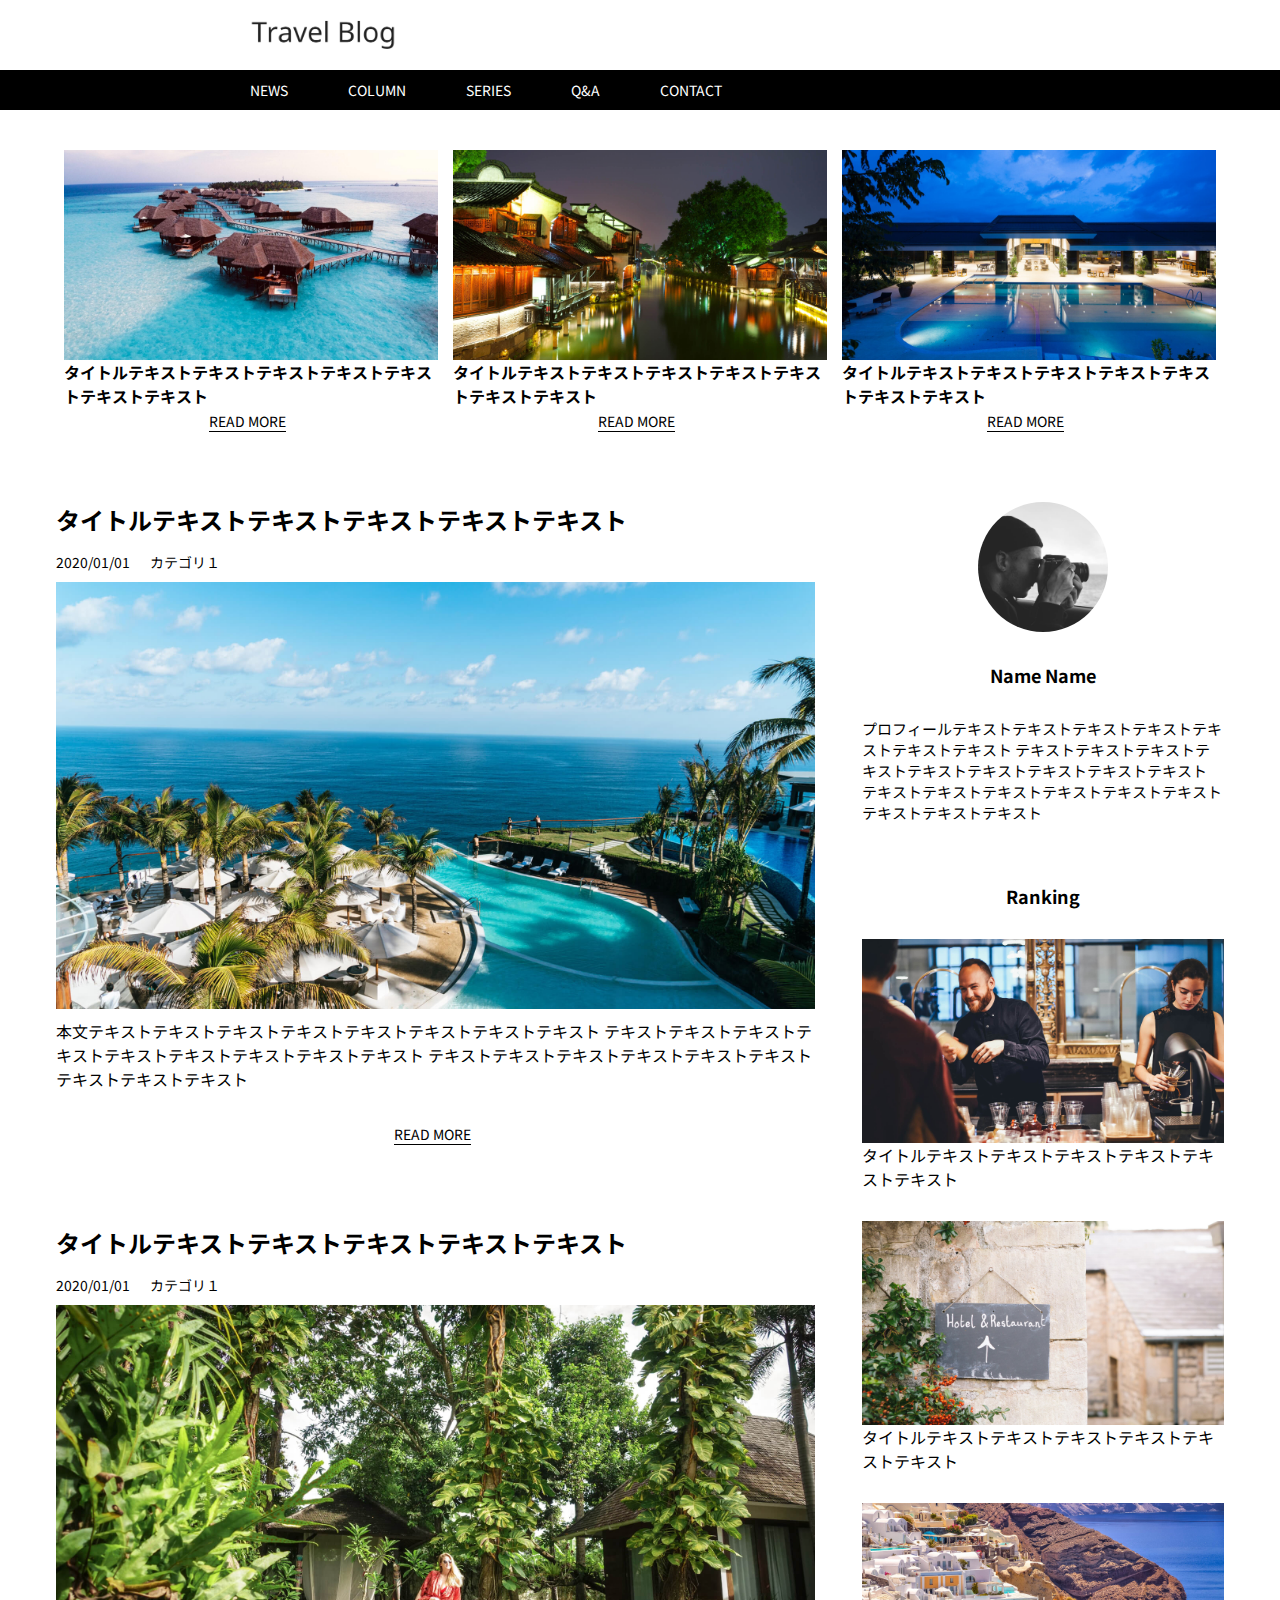
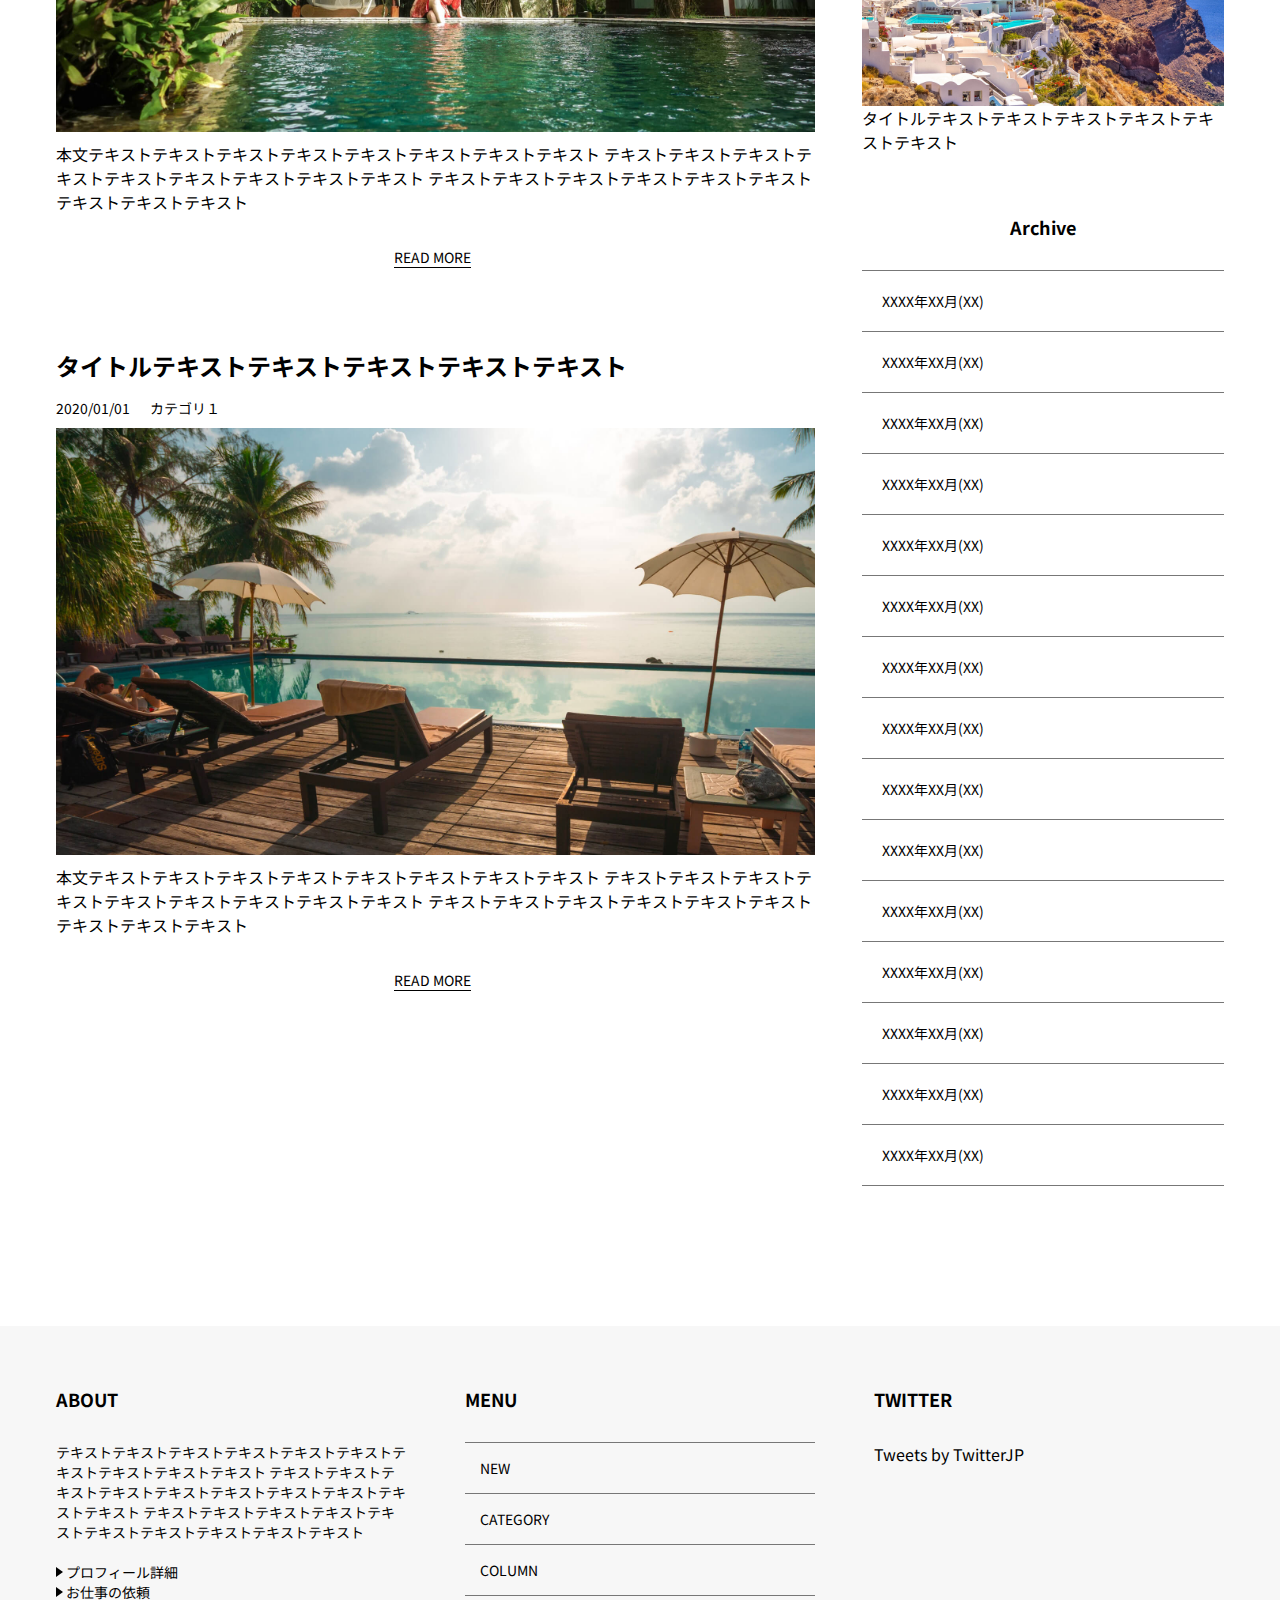
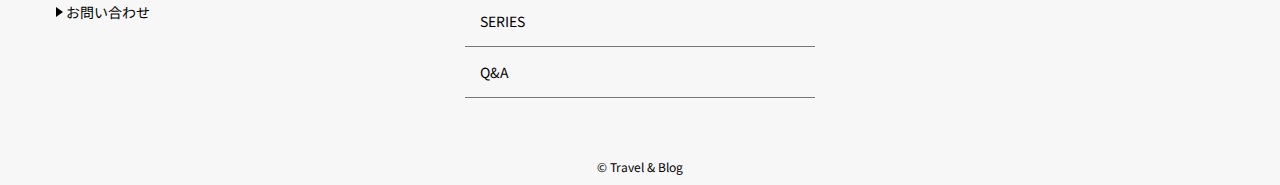
==== index.html @ 19605ec6 "footer css作成" ====
<!DOCTYPE html>
<html lang="ja">
  <head>
    <meta charset="UTF-8" />
    <meta http-equiv="X-UA-Compatible" content="IE=edge" />
    <meta name="viewport" content="width=device-width, initial-scale=1.0" />
    <link rel="preconnect" href="https://fonts.googleapis.com" />
    <link rel="preconnect" href="https://fonts.gstatic.com" crossorigin />
    <link
      href="https://fonts.googleapis.com/css2?family=Noto+Sans+JP:wght@100;300;400;500;700;900&family=Noto+Sans:ital,wght@0,400;0,700;1,400;1,700&display=swap"
      rel="stylesheet"
    />
    <link rel="stylesheet" href="/css/travel.css" />
    <title>Document</title>
  </head>
  <body>
    <div class="header">
      <a href="https://code-step.com/demo/html/blog/#"
        ><h1 class="logo">
          <img src="/img/logo (6).svg" alt="" /></h1
      ></a>
      <nav class="header__menu">
        <ul class="header__list">
          <li>NEWS</li>
          <li>COLUMN</li>
          <li>SERIES</li>
          <li>Q&A</li>
          <li>CONTACT</li>
        </ul>
      </nav>
    </div>
    <main>
      <div class="container">
        <div class="pick-up__area">
          <ul class="pick-up">
            <li class="pick-up1">
              <p class="pick-up__photo">
                <img src="/img/pickup1 (1).jpg" alt="" />
              </p>
              <p class="pick-up__text">
                タイトルテキストテキストテキストテキストテキストテキストテキスト
              </p>
              <a
                class="pick-up__link"
                href="https://code-step.com/demo/html/blog/#"
                >READ MORE</a
              >
            </li>
            <li class="pick-up2">
              <p class="pick-up__photo">
                <img src="/img/pickup2 (1).jpg" alt="" />
              </p>
              <p class="pick-up__text">
                タイトルテキストテキストテキストテキストテキストテキストテキスト
              </p>
              <a
                class="pick-up__link"
                href="https://code-step.com/demo/html/blog/#"
                >READ MORE</a
              >
            </li>
            <li class="pick-up3">
              <p class="pick-up__photo">
                <img src="/img/pickup3 (1).jpg" alt="" />
              </p>
              <p class="pick-up__text">
                タイトルテキストテキストテキストテキストテキストテキストテキスト
              </p>
              <a
                class="pick-up__link"
                href="https://code-step.com/demo/html/blog/#"
                >READ MORE</a
              >
            </li>
          </ul>
        </div>
        <div class="main__area">
          <article class="main">
            <ul class="main__list">
              <li class="main1">
                <h2 class="main-title">
                  タイトルテキストテキストテキストテキストテキスト
                </h2>
                <div class="sub-title">
                  <a href=""><time>2020/01/01</time></a>
                  <a href=""><p class="main__title">カテゴリ１</p></a>
                </div>
                <p class="main__photo"><img src="/img/main1.jpg" alt="" /></p>
                <p class="main__text">
                  本文テキストテキストテキストテキストテキストテキストテキストテキスト
                  テキストテキストテキストテキストテキストテキストテキストテキストテキスト
                  テキストテキストテキストテキストテキストテキストテキストテキストテキスト
                </p>
                <a class="link" href="https://code-step.com/demo/html/blog/#"
                  >READ MORE</a
                >
              </li>
              <li class="main2">
                <h2 class="main-title">
                  タイトルテキストテキストテキストテキストテキスト
                </h2>
                <div class="sub-title">
                  <a href=""><time>2020/01/01</time></a>
                  <a href=""><p class="main__title">カテゴリ１</p></a>
                </div>
                <p class="main__photo"><img src="/img/main2.jpg" alt="" /></p>
                <p class="main__text">
                  本文テキストテキストテキストテキストテキストテキストテキストテキスト
                  テキストテキストテキストテキストテキストテキストテキストテキストテキスト
                  テキストテキストテキストテキストテキストテキストテキストテキストテキスト
                </p>
                <a class="link" href="https://code-step.com/demo/html/blog/#"
                  >READ MORE</a
                >
              </li>
              <li class="main3">
                <h2 class="main-title">
                  タイトルテキストテキストテキストテキストテキスト
                </h2>
                <div class="sub-title">
                  <a href=""><time>2020/01/01</time></a>
                  <a href=""><p class="main__title">カテゴリ１</p></a>
                </div>
                <p class="main__photo"><img src="/img/main3.jpg" alt="" /></p>
                <p class="main__text">
                  本文テキストテキストテキストテキストテキストテキストテキストテキスト
                  テキストテキストテキストテキストテキストテキストテキストテキストテキスト
                  テキストテキストテキストテキストテキストテキストテキストテキストテキスト
                </p>
                <a class="link" href="https://code-step.com/demo/html/blog/#"
                  >READ MORE</a
                >
              </li>
            </ul>
          </article>
          <div class="side__bar">
            <ul class="profile">
              <li>
                <p class="image">
                  <img class="plofile__image" src="/img/author.jpg" alt="" />
                </p>
                <p class="name">Name Name</p>
                <p class="profile__text">
                  プロフィールテキストテキストテキストテキストテキストテキストテキスト
                  テキストテキストテキストテキストテキストテキストテキストテキストテキスト
                  テキストテキストテキストテキストテキストテキストテキストテキストテキスト
                </p>
              </li>
            </ul>
            <article class="ranking">
              <h3 class="title">Ranking</h3>
              <ul class="ranking__list">
                <li>
                  <a href="https://code-step.com/demo/html/blog/#"
                    ><p><img src="/img/ranking1.jpg" alt="" /></p>
                    <p class="ranking__text">
                      タイトルテキストテキストテキストテキストテキストテキスト
                    </p></a
                  >
                </li>
                <li>
                  <a href="https://code-step.com/demo/html/blog/#"
                    ><p><img src="/img/ranking2.jpg" alt="" /></p>
                    <p class="ranking__text">
                      タイトルテキストテキストテキストテキストテキストテキスト
                    </p></a
                  >
                </li>
                <li>
                  <a href="https://code-step.com/demo/html/blog/#"
                    ><p><img src="/img/ranking3.jpg" alt="" /></p>
                    <p class="ranking__text">
                      タイトルテキストテキストテキストテキストテキストテキスト
                    </p></a
                  >
                </li>
              </ul>
            </article>
            <article class="archive">
              <h3 class="title">Archive</h3>
              <ul class="archive__list">
                <li>
                  <a href="https://code-step.com/demo/html/blog/#"
                    >XXXX年XX月(XX)</a
                  >
                </li>
                <li>
                  <a href="https://code-step.com/demo/html/blog/#"
                    >XXXX年XX月(XX)</a
                  >
                </li>
                <li>
                  <a href="https://code-step.com/demo/html/blog/#"
                    >XXXX年XX月(XX)</a
                  >
                </li>
                <li>
                  <a href="https://code-step.com/demo/html/blog/#"
                    >XXXX年XX月(XX)</a
                  >
                </li>
                <li>
                  <a href="https://code-step.com/demo/html/blog/#"
                    >XXXX年XX月(XX)</a
                  >
                </li>
                <li>
                  <a href="https://code-step.com/demo/html/blog/#"
                    >XXXX年XX月(XX)</a
                  >
                </li>
                <li>
                  <a href="https://code-step.com/demo/html/blog/#"
                    >XXXX年XX月(XX)</a
                  >
                </li>
                <li>
                  <a href="https://code-step.com/demo/html/blog/#"
                    >XXXX年XX月(XX)</a
                  >
                </li>
                <li>
                  <a href="https://code-step.com/demo/html/blog/#"
                    >XXXX年XX月(XX)</a
                  >
                </li>
                <li>
                  <a href="https://code-step.com/demo/html/blog/#"
                    >XXXX年XX月(XX)</a
                  >
                </li>
                <li>
                  <a href="https://code-step.com/demo/html/blog/#"
                    >XXXX年XX月(XX)</a
                  >
                </li>
                <li>
                  <a href="https://code-step.com/demo/html/blog/#"
                    >XXXX年XX月(XX)</a
                  >
                </li>
                <li>
                  <a href="https://code-step.com/demo/html/blog/#"
                    >XXXX年XX月(XX)</a
                  >
                </li>
                <li>
                  <a href="https://code-step.com/demo/html/blog/#"
                    >XXXX年XX月(XX)</a
                  >
                </li>
                <li>
                  <a href="https://code-step.com/demo/html/blog/#"
                    >XXXX年XX月(XX)</a
                  >
                </li>
              </ul>
            </article>
          </div>
        </div>
      </div>
    </main>
    <footer>
      <div class="container">
        <div class="footer__menu">
          <ul class="about">
            <h3 class="footer-title">ABOUT</h3>

            <li>
              <p class="footer__text">
                テキストテキストテキストテキストテキストテキストテキストテキストテキストテキスト
                テキストテキストテキストテキストテキストテキストテキストテキストテキストテキスト
                テキストテキストテキストテキストテキストテキストテキストテキストテキストテキスト
              </p>
            </li>
            <a href="https://code-step.com/demo/html/blog/#"
              ><li class="arrow">プロフィール詳細</li></a
            >
            <a href="https://code-step.com/demo/html/blog/#"
              ><li class="arrow">お仕事の依頼</li></a
            >
            <a href="https://code-step.com/demo/html/blog/#"
              ><li class="arrow">お問い合わせ</li></a
            >
          </ul>
          <ul class="menu">
            <h3 class="footer-title">MENU</h3>
            <li>
              <a href="https://code-step.com/demo/html/blog/#"> NEW</a>
            </li>

            <li>
              <a href="https://code-step.com/demo/html/blog/#"> CATEGORY</a>
            </li>
            <li>
              <a href="https://code-step.com/demo/html/blog/#"> COLUMN</a>
            </li>
            <li>
              <a href="https://code-step.com/demo/html/blog/#"> SERIES</a>
            </li>
            <li>
              <a href="https://code-step.com/demo/html/blog/#"> Q&A</a>
            </li>
          </ul>
          <ul class="twitter">
            <h3 class="footer-title">TWITTER</h3>
            <li>
              <a
                class="twitter-timeline"
                data-height="315"
                href="https://twitter.com/TwitterJP?ref_src=twsrc%5Etfw"
                >Tweets by TwitterJP</a
              >
              <script
                async
                src="https://platform.twitter.com/widgets.js"
                charset="utf-8"
              ></script>
            </li>
          </ul>
        </div>
        <div class="footer-logo">
          <small>© Travel & Blog</small>
        </div>
      </div>
    </footer>
  </body>
</html>
---- css/travel.css ----
/*** The new CSS reset - version 1.5.1 (last updated 1.3.2022) ***/
*:where(:not(iframe, canvas, img, svg, video):not(svg *, symbol *)) {
  all: unset;
  display: revert;
}

*,
*::before,
*::after {
  box-sizing: border-box;
}

a,
button {
  cursor: revert;
}

ol,
ul,
menu {
  list-style: none;
}

table {
  border-collapse: collapse;
}

textarea {
  white-space: revert;
}

meter {
  -webkit-appearance: revert;
  -moz-appearance: revert;
       appearance: revert;
}

::-moz-placeholder {
  color: unset;
}

:-ms-input-placeholder {
  color: unset;
}

::placeholder {
  color: unset;
}

:where([hidden]) {
  display: none;
}

:where([contenteditable]) {
  -moz-user-modify: read-write;
  -webkit-user-modify: read-write;
  overflow-wrap: break-word;
  -webkit-line-break: after-white-space;
}

:where([draggable=true]) {
  -webkit-user-drag: element;
}

img {
  width: 100%;
  vertical-align: top;
}

body {
  font-family: "Noto Sans JP", sans-serif;
}

.container {
  max-width: 1200px;
  padding: 0px 16px;
  margin: auto;
}

.header {
  max-width: 100%;
  padding: 0px;
  margin: 0 auto;
}

.logo {
  margin: 20px 0px;
  max-width: 145px;
  margin-left: 250px;
}

.header__menu {
  background-color: black;
  color: white;
  font-size: 14px;
  padding-left: 250px;
}

.header__list {
  display: flex;
  height: 40px;
  align-items: center;
}
.header__list li {
  margin-right: 60px;
}

.pick-up__area {
  margin-top: 40px;
}

.pick-up {
  display: flex;
  justify-content: space-between;
  align-items: center;
  width: 100%;
}

.pick-up1,
.pick-up2,
.pick-up3 {
  width: 32%;
  margin: auto;
}

.pick-up__text {
  font-size: 16px;
  font-weight: bold;
}

.pick-up__link {
  border-bottom: 1px solid black;
  display: inline-block;
  margin-left: 145px;
  font-size: 14px;
}

.main__area {
  display: flex;
  justify-content: space-between;
  width: 100%;
  margin-top: 70px;
  margin-bottom: 140px;
}

.main {
  width: 65%;
}

.side__bar {
  width: 31%;
}

.main-title {
  font-size: 24px;
  font-weight: bold;
  margin-bottom: 15px;
}

.sub-title {
  display: flex;
  font-size: 14px;
}
.sub-title a {
  margin-right: 20px;
}

.main__photo {
  margin: 10px 0px;
}

.main__text {
  margin-bottom: 30px;
}

.link {
  border-bottom: 1px solid black;
  display: inline-block;
  margin-left: 338px;
  font-size: 14px;
  margin-bottom: 80px;
}

.image {
  max-width: 130px;
}

.plofile__image {
  border-radius: 50%;
  -o-object-fit: cover;
     object-fit: cover;
}

.image {
  margin: auto;
}

.name {
  text-align: center;
  margin: 30px 0px;
  font-size: 18px;
  font-weight: bold;
}

.profile__text {
  margin-bottom: 30px;
  font-size: 15px;
}

.title {
  text-align: center;
  margin: 60px 0px 30px 0px;
  font-size: 18px;
  font-weight: bold;
}

.ranking__text {
  margin-bottom: 30px;
}

.archive__list {
  font-size: 14px;
}
.archive__list li {
  padding: 20px 0px 20px 20px;
  border-top: 1px solid #777777;
}

.archive__list li:last-child {
  border-bottom: 1px solid #777777;
}

.footer__menu {
  display: flex;
  justify-content: space-between;
  width: 100%;
  margin-bottom: 60px;
}

footer {
  background-color: #f7f7f7;
}

.about,
.menu,
.twitter {
  width: 30%;
}

.footer-title {
  margin-top: 60px;
  margin-bottom: 30px;
  font-size: 18px;
  font-weight: bold;
}

.arrow::before {
  content: "";
  width: 0;
  height: 0;
  border-style: solid;
  border-width: 5px 0 5px 7px;
  border-color: transparent transparent transparent black;
  display: inline-block;
  vertical-align: middle;
  position: relative;
  top: -2px;
  margin-right: 3px;
}

.arrow {
  list-style: none;
  padding: 0;
  font-size: 14px;
}

.footer__text {
  font-size: 14px;
  margin-bottom: 20px;
}

.menu {
  font-size: 14px;
}
.menu li {
  padding: 15px 0px 15px 15px;
  border-top: 1px solid #777777;
}

.menu li:last-child {
  border-bottom: 1px solid #777777;
}

.footer-logo {
  text-align: center;
  font-size: 12px;
  padding-bottom: 10px;
}/*# sourceMappingURL=travel.css.map */
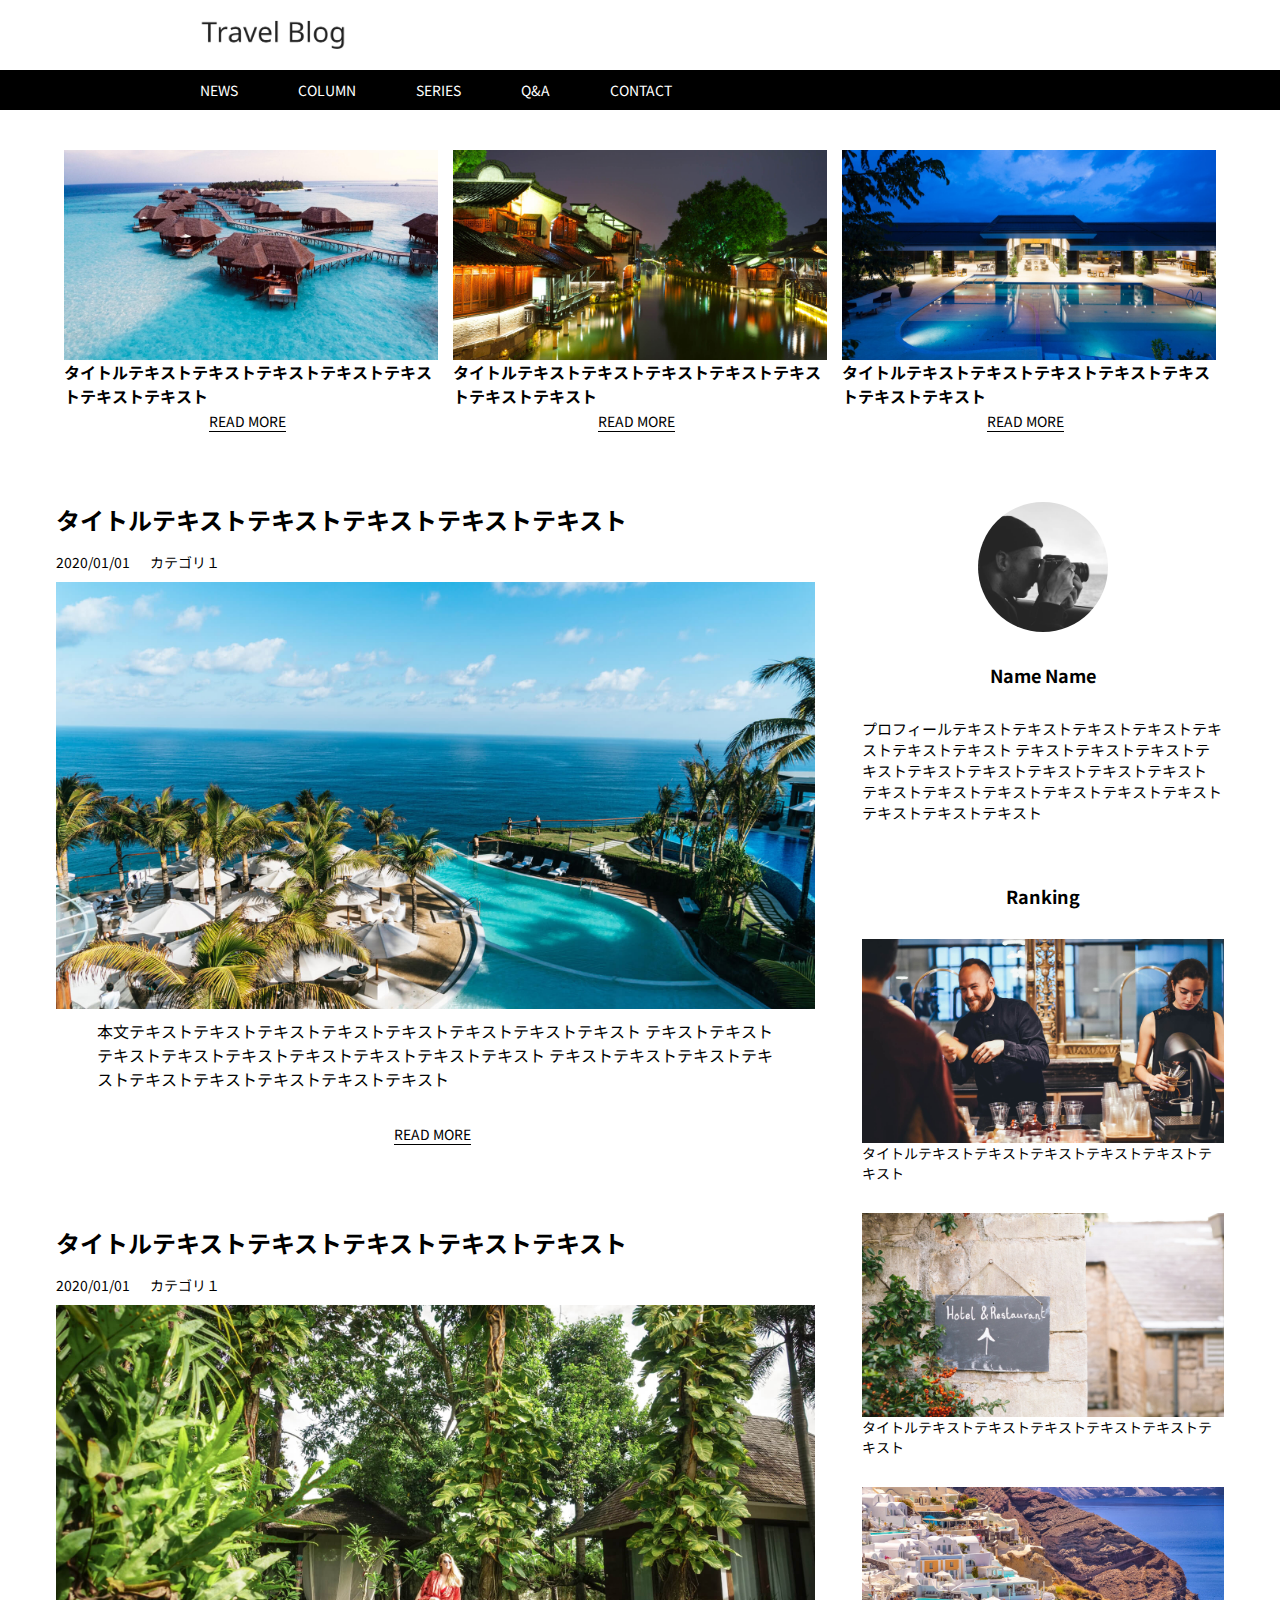
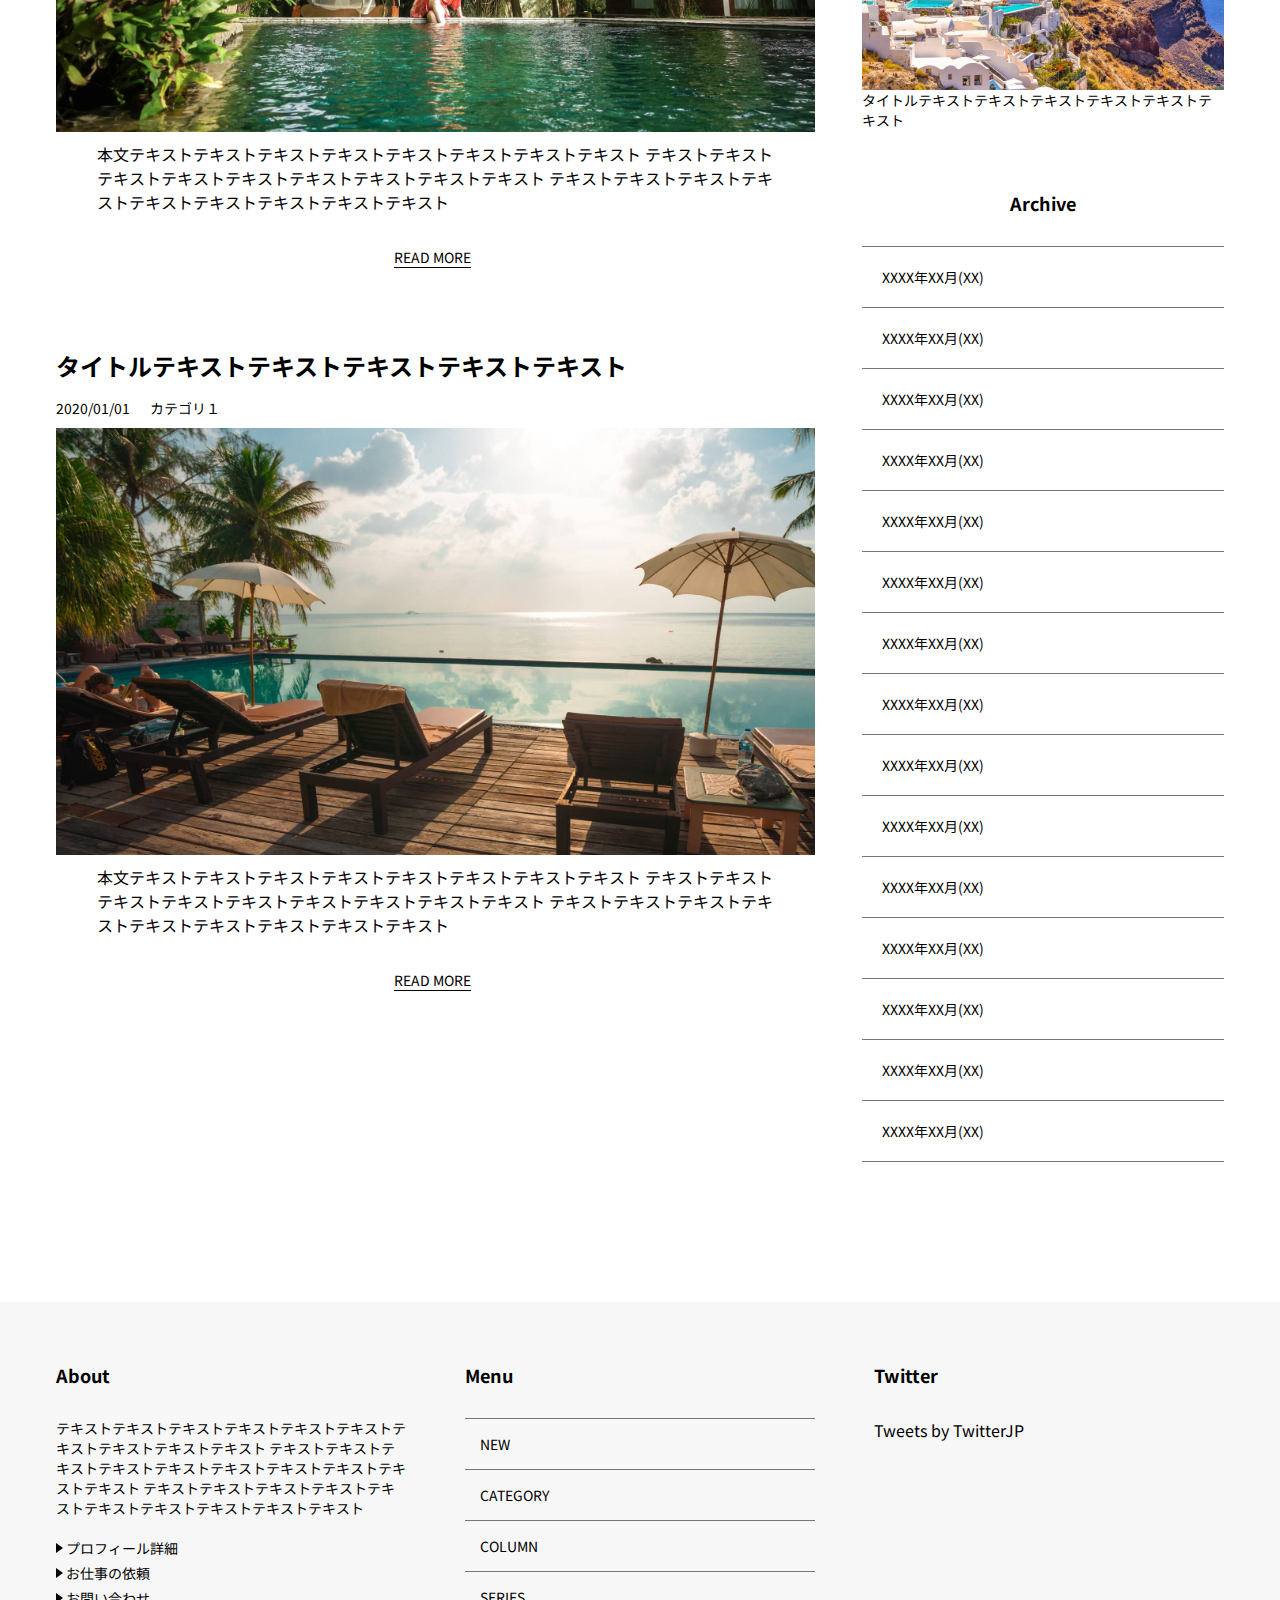
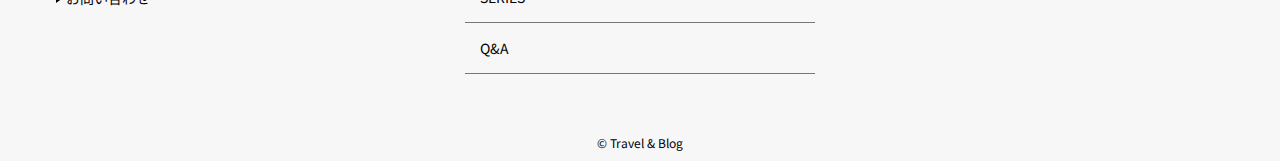
==== commit 505d47bf: "css sp 作成" ====
--- a/index.html
+++ b/index.html
@@ -14,21 +14,23 @@
     <title>Document</title>
   </head>
   <body>
-    <div class="header">
-      <a href="https://code-step.com/demo/html/blog/#"
-        ><h1 class="logo">
-          <img src="/img/logo (6).svg" alt="" /></h1
-      ></a>
-      <nav class="header__menu">
-        <ul class="header__list">
-          <li>NEWS</li>
-          <li>COLUMN</li>
-          <li>SERIES</li>
-          <li>Q&A</li>
-          <li>CONTACT</li>
-        </ul>
-      </nav>
-    </div>
+    <header>
+      <div class="header">
+        <a href="https://code-step.com/demo/html/blog/#"
+          ><h1 class="logo">
+            <img src="/img/logo (6).svg" alt="" /></h1
+        ></a>
+        <nav class="header__menu">
+          <ul class="header__list">
+            <li>NEWS</li>
+            <li>COLUMN</li>
+            <li>SERIES</li>
+            <li>Q&A</li>
+            <li>CONTACT</li>
+          </ul>
+        </nav>
+      </div>
+    </header>
     <main>
       <div class="container">
         <div class="pick-up__area">
@@ -264,7 +266,7 @@
       <div class="container">
         <div class="footer__menu">
           <ul class="about">
-            <h3 class="footer-title">ABOUT</h3>
+            <h3 class="footer-title">About</h3>
 
             <li>
               <p class="footer__text">
@@ -284,7 +286,7 @@
             >
           </ul>
           <ul class="menu">
-            <h3 class="footer-title">MENU</h3>
+            <h3 class="footer-title">Menu</h3>
             <li>
               <a href="https://code-step.com/demo/html/blog/#"> NEW</a>
             </li>
@@ -303,7 +305,7 @@
             </li>
           </ul>
           <ul class="twitter">
-            <h3 class="footer-title">TWITTER</h3>
+            <h3 class="footer-title">Twitter</h3>
             <li>
               <a
                 class="twitter-timeline"
--- a/css/travel.css
+++ b/css/travel.css
@@ -1,3 +1,4 @@
+@charset "UTF-8";
 /*** The new CSS reset - version 1.5.1 (last updated 1.3.2022) ***/
 *:where(:not(iframe, canvas, img, svg, video):not(svg *, symbol *)) {
   all: unset;
@@ -72,60 +73,109 @@
 }
 
 .container {
-  max-width: 1200px;
   padding: 0px 16px;
   margin: auto;
 }
+@media (min-width: 751px) {
+  .container {
+    max-width: 1200px;
+  }
+}
 
 .header {
-  max-width: 100%;
-  padding: 0px;
-  margin: 0 auto;
+  position: fixed; /* ヘッダーを固定する */
+  z-index: 1;
+  top: 0px; /* 上部から配置の基準位置を決める */
+  width: 100%; /* ヘッダーの横幅を指定する */
+  height: 70px;
+  background-color: white;
 }
 
 .logo {
-  margin: 20px 0px;
   max-width: 145px;
-  margin-left: 250px;
+}
+@media (min-width: 751px) {
+  .logo {
+    margin: 20px 0px;
+    margin-left: 200px;
+  }
+}
+@media (max-width: 750px) {
+  .logo {
+    margin: 0px 0px 20px 20px;
+    margin-top: 20px;
+  }
 }
 
 .header__menu {
   background-color: black;
   color: white;
   font-size: 14px;
-  padding-left: 250px;
+}
+@media (min-width: 751px) {
+  .header__menu {
+    padding-left: 200px;
+  }
+}
+@media (max-width: 750px) {
+  .header__menu {
+    padding: 10px 0px 10px 16px;
+    overflow-x: auto;
+    height: 40px;
+  }
 }
 
 .header__list {
   display: flex;
-  height: 40px;
   align-items: center;
+}
+@media (min-width: 751px) {
+  .header__list {
+    height: 40px;
+  }
 }
 .header__list li {
   margin-right: 60px;
 }
-
-.pick-up__area {
-  margin-top: 40px;
-}
-
-.pick-up {
-  display: flex;
-  justify-content: space-between;
-  align-items: center;
-  width: 100%;
-}
-
-.pick-up1,
+@media (max-width: 750px) {
+  .header__list {
+    width: -webkit-max-content;
+    width: -moz-max-content;
+    width: max-content;
+  }
+}
+
+main {
+  margin-top: 150px;
+  z-index: 0;
+}
+
+@media (min-width: 751px) {
+  .pick-up {
+    display: flex;
+    justify-content: space-between;
+    align-items: center;
+    width: 100%;
+  }
+}
+
+@media (min-width: 751px) {
+  .pick-up1,
 .pick-up2,
 .pick-up3 {
-  width: 32%;
-  margin: auto;
+    width: 32%;
+    margin: auto;
+  }
 }
 
 .pick-up__text {
   font-size: 16px;
   font-weight: bold;
+}
+@media (max-width: 750px) {
+  .pick-up__text {
+    margin: 10px 0px 15px 0px;
+  }
 }
 
 .pick-up__link {
@@ -134,21 +184,34 @@
   margin-left: 145px;
   font-size: 14px;
 }
+@media (max-width: 750px) {
+  .pick-up__link {
+    margin-bottom: 30px;
+  }
+}
 
 .main__area {
-  display: flex;
-  justify-content: space-between;
-  width: 100%;
   margin-top: 70px;
-  margin-bottom: 140px;
-}
-
-.main {
-  width: 65%;
-}
-
-.side__bar {
-  width: 31%;
+}
+@media (min-width: 751px) {
+  .main__area {
+    display: flex;
+    justify-content: space-between;
+    width: 100%;
+    margin-bottom: 140px;
+  }
+}
+
+@media (min-width: 751px) {
+  .main {
+    width: 65%;
+  }
+}
+
+@media (min-width: 751px) {
+  .side__bar {
+    width: 31%;
+  }
 }
 
 .main-title {
@@ -171,14 +234,23 @@
 
 .main__text {
   margin-bottom: 30px;
-}
-
+  padding: 0px 41px;
+}
 .link {
   border-bottom: 1px solid black;
   display: inline-block;
-  margin-left: 338px;
   font-size: 14px;
   margin-bottom: 80px;
+}
+@media (min-width: 751px) {
+  .link {
+    margin-left: 338px;
+  }
+}
+@media (max-width: 750px) {
+  .link {
+    margin-left: 130px;
+  }
 }
 
 .image {
@@ -216,6 +288,7 @@
 
 .ranking__text {
   margin-bottom: 30px;
+  font-size: 14px;
 }
 
 .archive__list {
@@ -230,28 +303,53 @@
   border-bottom: 1px solid #777777;
 }
 
-.footer__menu {
-  display: flex;
-  justify-content: space-between;
-  width: 100%;
-  margin-bottom: 60px;
+@media (min-width: 751px) {
+  .footer__menu {
+    display: flex;
+    justify-content: space-between;
+    width: 100%;
+    margin-bottom: 60px;
+  }
+}
+
+@media (max-width: 750px) {
+  .footer__menu:first-child {
+    padding-top: 50px;
+  }
 }
 
 footer {
   background-color: #f7f7f7;
 }
-
-.about,
+@media (max-width: 750px) {
+  footer {
+    margin-top: 120px;
+  }
+}
+
+@media (min-width: 751px) {
+  .about,
 .menu,
 .twitter {
-  width: 30%;
+    width: 30%;
+  }
 }
 
 .footer-title {
-  margin-top: 60px;
   margin-bottom: 30px;
   font-size: 18px;
   font-weight: bold;
+}
+@media (min-width: 751px) {
+  .footer-title {
+    margin-top: 60px;
+  }
+}
+
+@media (max-width: 750px) {
+  .about {
+    margin-bottom: 50px;
+  }
 }
 
 .arrow::before {
@@ -272,6 +370,7 @@
   list-style: none;
   padding: 0;
   font-size: 14px;
+  margin-bottom: 5px;
 }
 
 .footer__text {
@@ -289,10 +388,21 @@
 
 .menu li:last-child {
   border-bottom: 1px solid #777777;
+}
+
+@media (max-width: 750px) {
+  .twitter {
+    margin-top: 30px;
+  }
 }
 
 .footer-logo {
   text-align: center;
   font-size: 12px;
   padding-bottom: 10px;
+}
+@media (max-width: 750px) {
+  .footer-logo {
+    padding-top: 90px;
+  }
 }/*# sourceMappingURL=travel.css.map */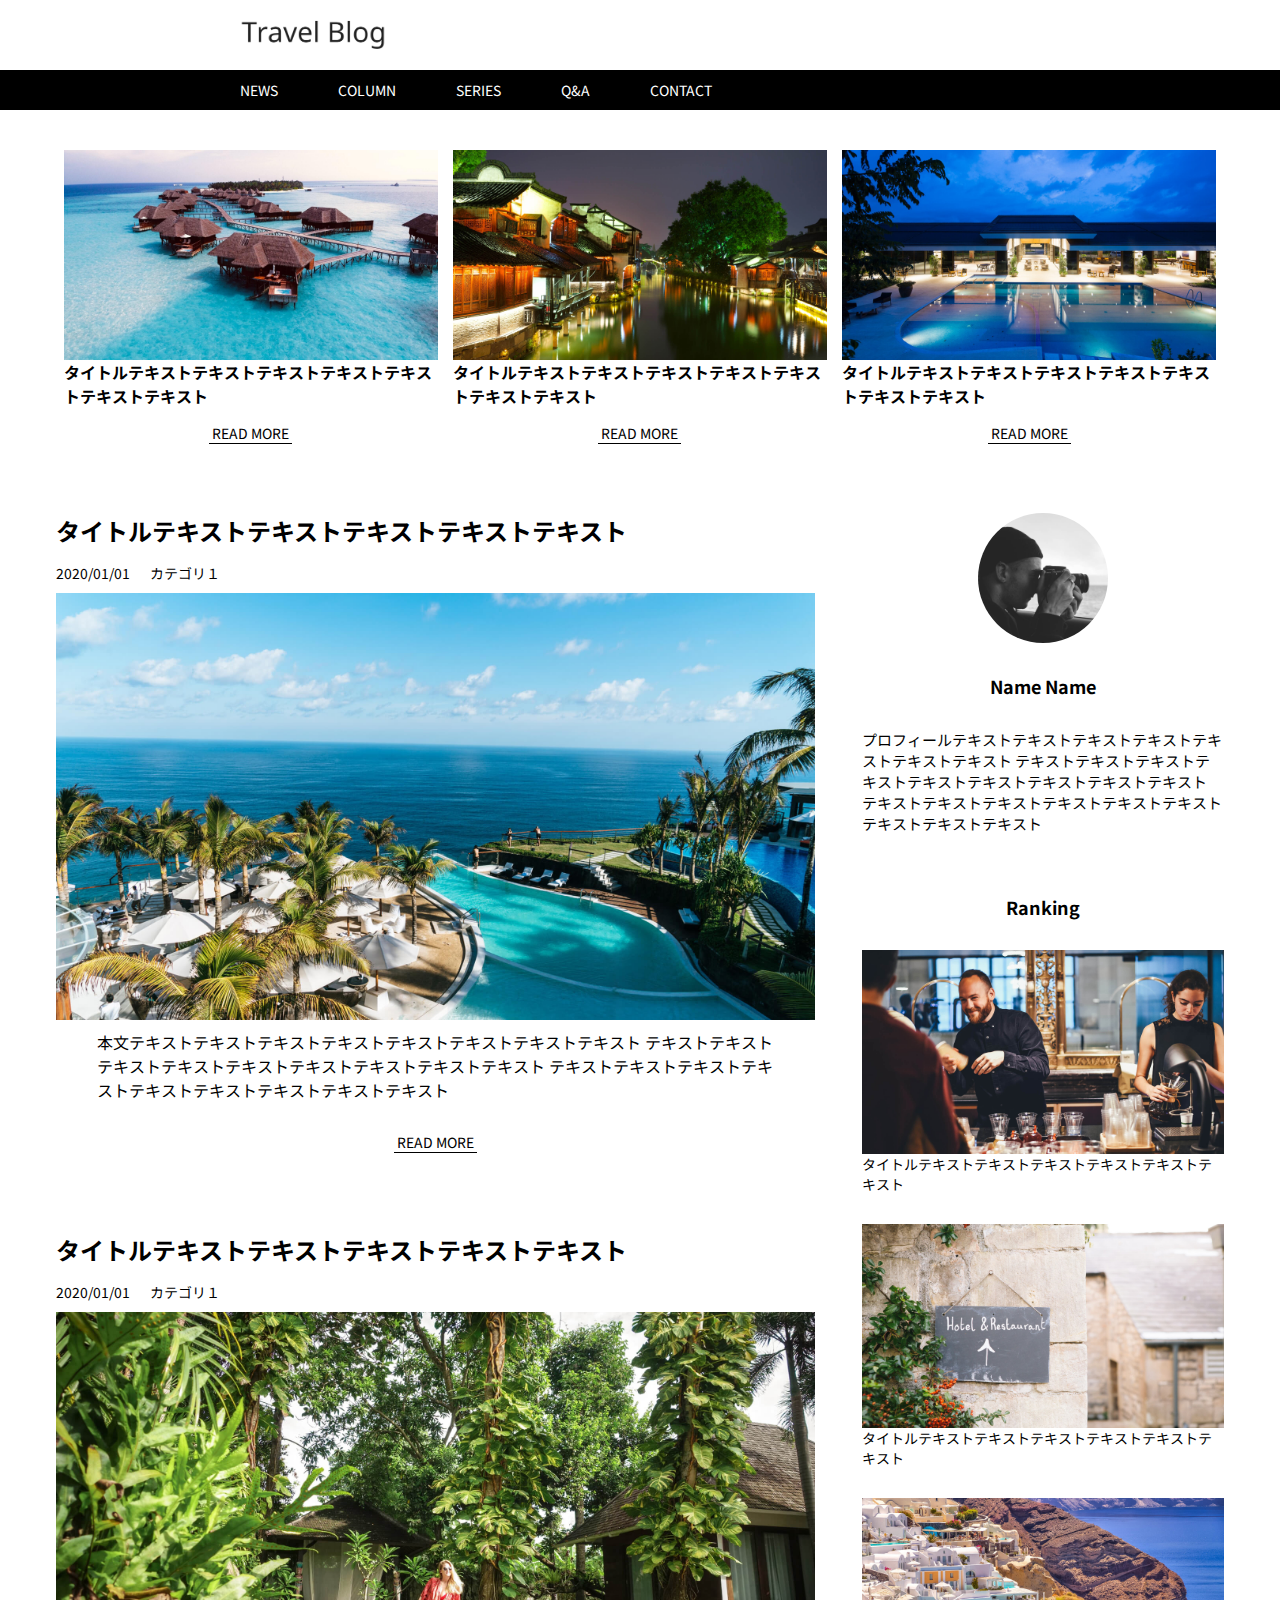
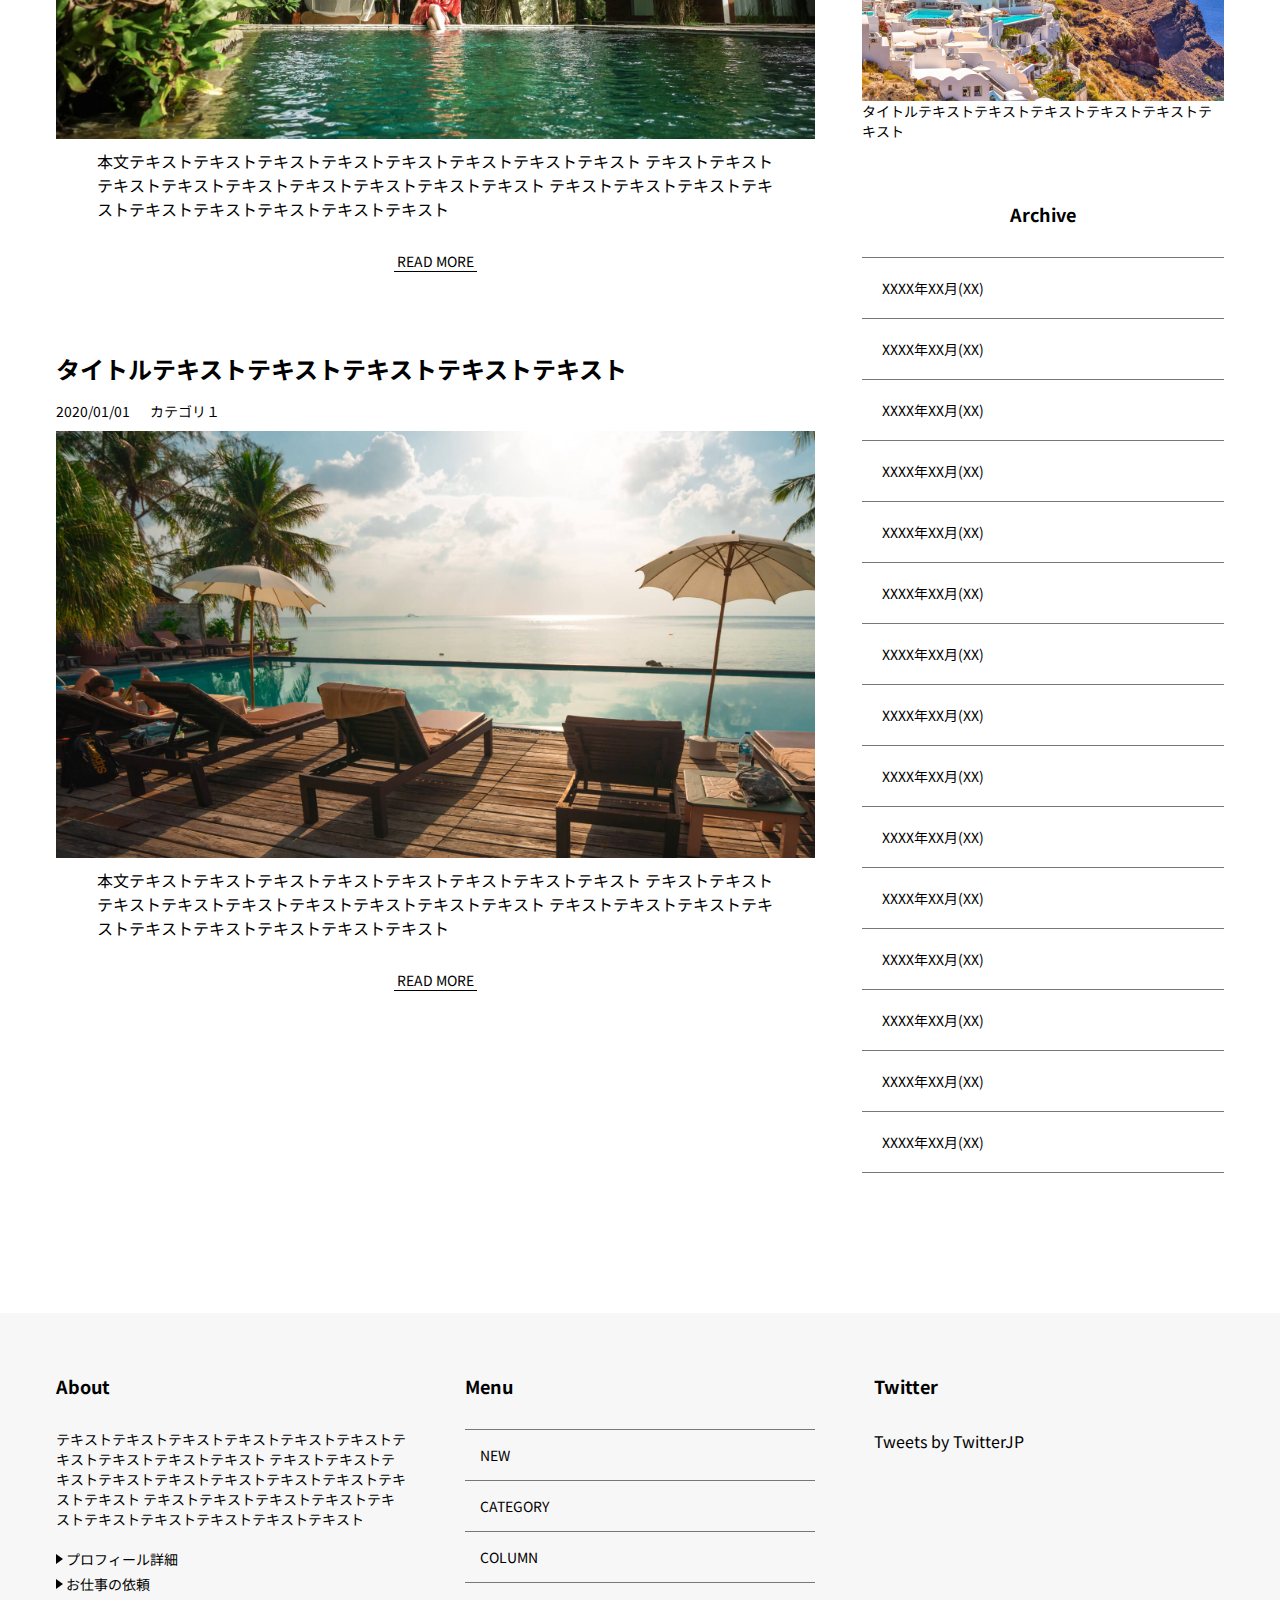
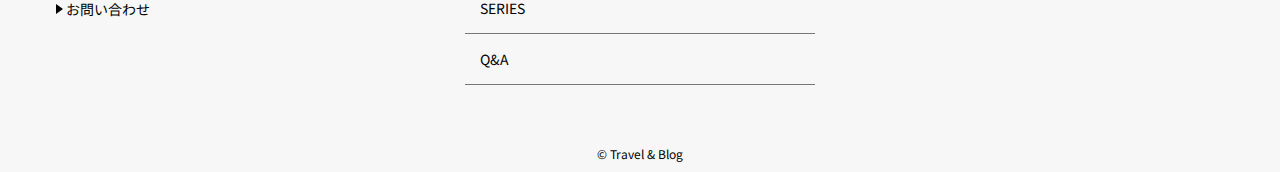
==== commit a29cac16: "修正" ====
--- a/index.html
+++ b/index.html
@@ -43,7 +43,7 @@
                 タイトルテキストテキストテキストテキストテキストテキストテキスト
               </p>
               <a
-                class="pick-up__link"
+                class="pick-up__link border-animation"
                 href="https://code-step.com/demo/html/blog/#"
                 >READ MORE</a
               >
@@ -56,7 +56,7 @@
                 タイトルテキストテキストテキストテキストテキストテキストテキスト
               </p>
               <a
-                class="pick-up__link"
+                class="pick-up__link border-animation"
                 href="https://code-step.com/demo/html/blog/#"
                 >READ MORE</a
               >
@@ -69,7 +69,7 @@
                 タイトルテキストテキストテキストテキストテキストテキストテキスト
               </p>
               <a
-                class="pick-up__link"
+                class="pick-up__link border-animation"
                 href="https://code-step.com/demo/html/blog/#"
                 >READ MORE</a
               >
@@ -93,7 +93,9 @@
                   テキストテキストテキストテキストテキストテキストテキストテキストテキスト
                   テキストテキストテキストテキストテキストテキストテキストテキストテキスト
                 </p>
-                <a class="link" href="https://code-step.com/demo/html/blog/#"
+                <a
+                  class="link border-animation"
+                  href="https://code-step.com/demo/html/blog/#"
                   >READ MORE</a
                 >
               </li>
@@ -111,7 +113,9 @@
                   テキストテキストテキストテキストテキストテキストテキストテキストテキスト
                   テキストテキストテキストテキストテキストテキストテキストテキストテキスト
                 </p>
-                <a class="link" href="https://code-step.com/demo/html/blog/#"
+                <a
+                  class="link border-animation"
+                  href="https://code-step.com/demo/html/blog/#"
                   >READ MORE</a
                 >
               </li>
@@ -129,7 +133,9 @@
                   テキストテキストテキストテキストテキストテキストテキストテキストテキスト
                   テキストテキストテキストテキストテキストテキストテキストテキストテキスト
                 </p>
-                <a class="link" href="https://code-step.com/demo/html/blog/#"
+                <a
+                  class="link border-animation"
+                  href="https://code-step.com/demo/html/blog/#"
                   >READ MORE</a
                 >
               </li>
--- a/css/travel.css
+++ b/css/travel.css
@@ -1,4 +1,3 @@
-@charset "UTF-8";
 /*** The new CSS reset - version 1.5.1 (last updated 1.3.2022) ***/
 *:where(:not(iframe, canvas, img, svg, video):not(svg *, symbol *)) {
   all: unset;
@@ -83,10 +82,10 @@
 }
 
 .header {
-  position: fixed; /* ヘッダーを固定する */
+  position: fixed;
   z-index: 1;
-  top: 0px; /* 上部から配置の基準位置を決める */
-  width: 100%; /* ヘッダーの横幅を指定する */
+  top: 0px;
+  width: 100%;
   height: 70px;
   background-color: white;
 }
@@ -97,7 +96,7 @@
 @media (min-width: 751px) {
   .logo {
     margin: 20px 0px;
-    margin-left: 200px;
+    margin-left: 240px;
   }
 }
 @media (max-width: 750px) {
@@ -114,7 +113,7 @@
 }
 @media (min-width: 751px) {
   .header__menu {
-    padding-left: 200px;
+    padding-left: 240px;
   }
 }
 @media (max-width: 750px) {
@@ -171,6 +170,7 @@
 .pick-up__text {
   font-size: 16px;
   font-weight: bold;
+  margin-bottom: 15px;
 }
 @media (max-width: 750px) {
   .pick-up__text {
@@ -179,15 +179,34 @@
 }
 
 .pick-up__link {
-  border-bottom: 1px solid black;
-  display: inline-block;
-  margin-left: 145px;
-  font-size: 14px;
+  display: block;
+  font-size: 14px;
+  text-align: center;
+  max-width: 83px;
+  margin: auto;
 }
 @media (max-width: 750px) {
   .pick-up__link {
     margin-bottom: 30px;
   }
+}
+
+.border-animation {
+  position: relative;
+}
+.border-animation::after {
+  content: "";
+  position: absolute;
+  bottom: -1px;
+  left: 0;
+  width: 100%;
+  height: 1px;
+  border-bottom: 1px solid #000;
+  transition: all 0.3s;
+}
+.border-animation:hover::after {
+  opacity: 0;
+  bottom: -5px;
 }
 
 .main__area {
@@ -237,20 +256,12 @@
   padding: 0px 41px;
 }
 .link {
-  border-bottom: 1px solid black;
-  display: inline-block;
-  font-size: 14px;
+  display: block;
+  font-size: 14px;
+  text-align: center;
+  max-width: 83px;
+  margin: auto;
   margin-bottom: 80px;
-}
-@media (min-width: 751px) {
-  .link {
-    margin-left: 338px;
-  }
-}
-@media (max-width: 750px) {
-  .link {
-    margin-left: 130px;
-  }
 }
 
 .image {
@@ -311,7 +322,6 @@
     margin-bottom: 60px;
   }
 }
-
 @media (max-width: 750px) {
   .footer__menu:first-child {
     padding-top: 50px;
@@ -405,4 +415,8 @@
   .footer-logo {
     padding-top: 90px;
   }
+}
+
+#twitter-widget-0 {
+  width: 200px !important;
 }/*# sourceMappingURL=travel.css.map */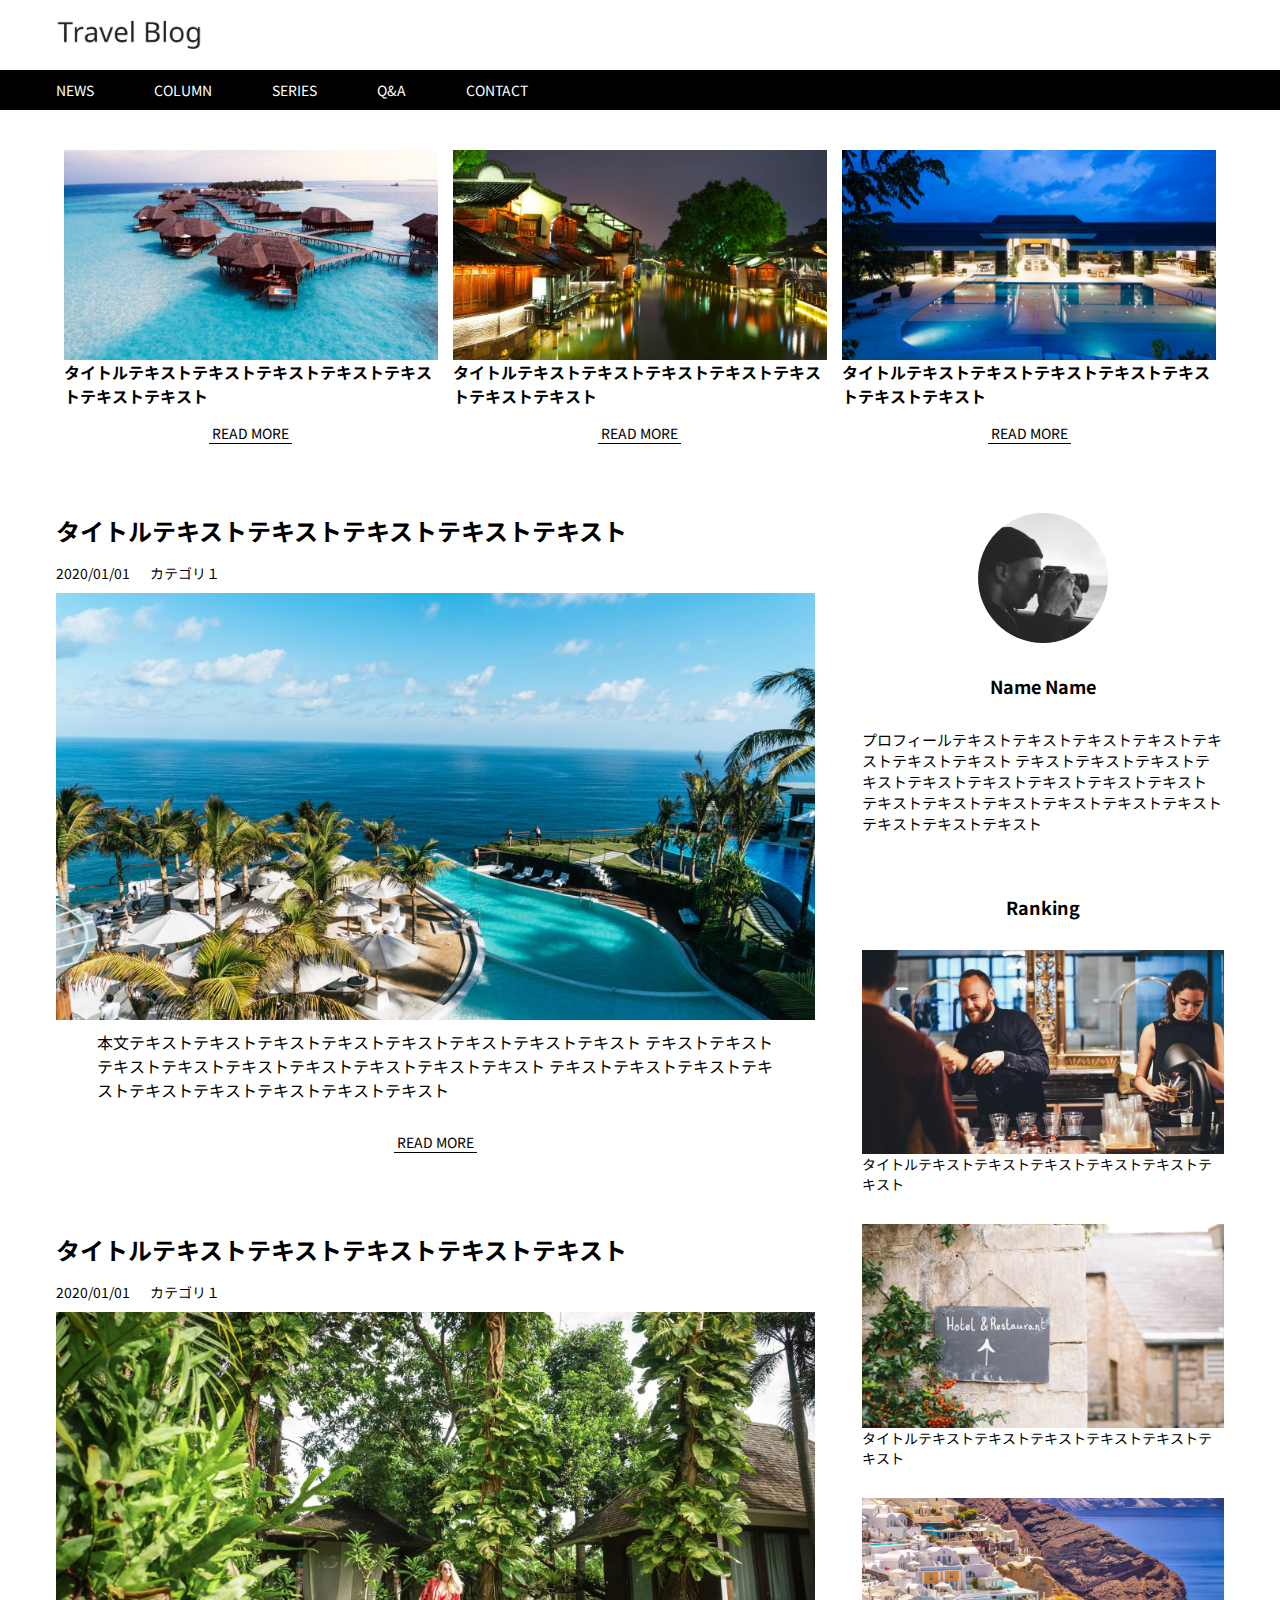
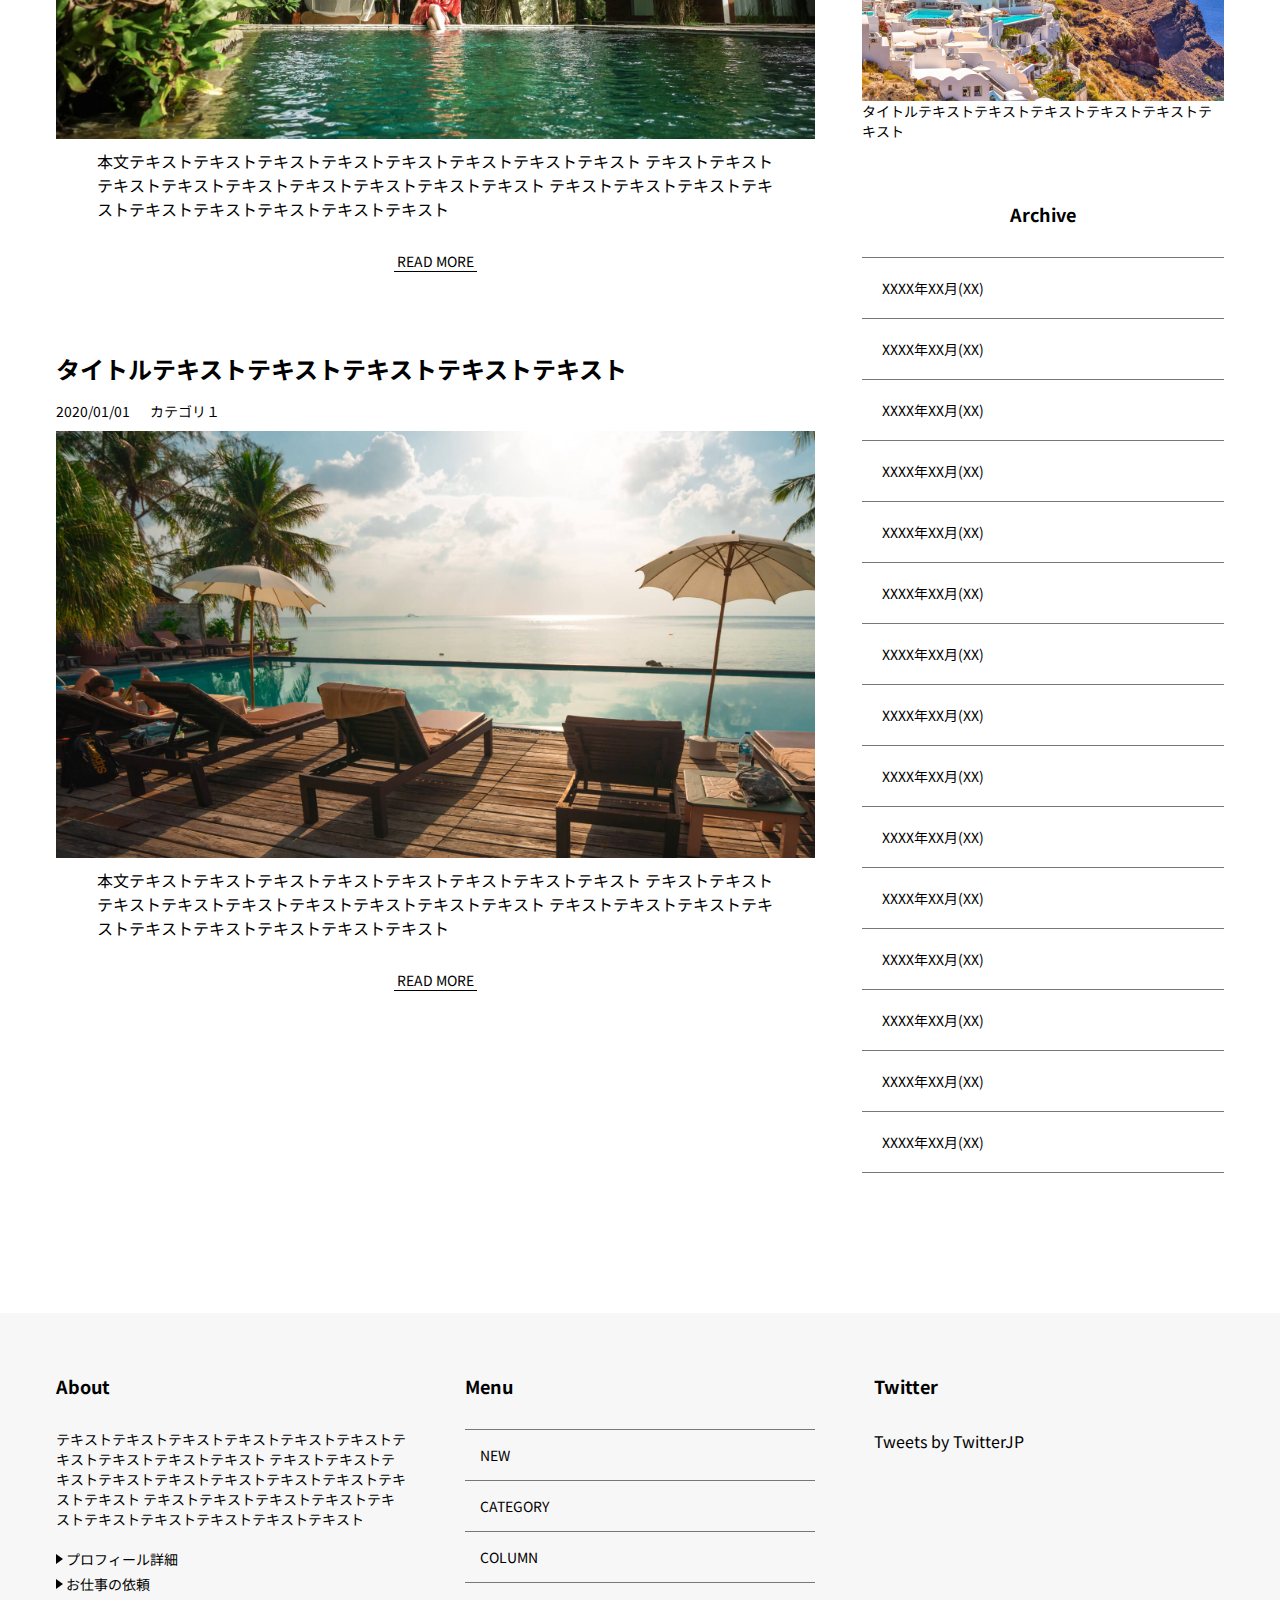
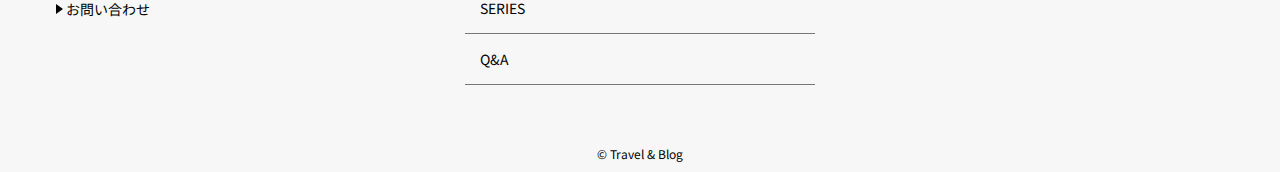
==== commit 4d8b9672: "update" ====
--- a/index.html
+++ b/index.html
@@ -10,26 +10,27 @@
       href="https://fonts.googleapis.com/css2?family=Noto+Sans+JP:wght@100;300;400;500;700;900&family=Noto+Sans:ital,wght@0,400;0,700;1,400;1,700&display=swap"
       rel="stylesheet"
     />
-    <link rel="stylesheet" href="/css/travel.css" />
+    <link rel="stylesheet" href="./css/travel.css" />
     <title>Document</title>
   </head>
   <body>
     <header>
       <div class="header">
-        <a href="https://code-step.com/demo/html/blog/#"
-          ><h1 class="logo">
-            <img src="/img/logo (6).svg" alt="" /></h1
-        ></a>
-        <nav class="header__menu">
-          <ul class="header__list">
-            <li>NEWS</li>
-            <li>COLUMN</li>
-            <li>SERIES</li>
-            <li>Q&A</li>
-            <li>CONTACT</li>
-          </ul>
-        </nav>
+        <h1 class="logo">
+          <a href="https://code-step.com/demo/html/blog/#">
+            <img src="/img/logo (6).svg" alt="" />
+          </a>
+        </h1>
       </div>
+      <nav class="header__menu">
+        <ul class="header__list">
+          <li>NEWS</li>
+          <li>COLUMN</li>
+          <li>SERIES</li>
+          <li>Q&A</li>
+          <li>CONTACT</li>
+        </ul>
+      </nav>
     </header>
     <main>
       <div class="container">
--- a/css/travel.css
+++ b/css/travel.css
@@ -68,6 +68,8 @@
 }
 
 body {
+  margin: 0;
+  padding: 0;
   font-family: "Noto Sans JP", sans-serif;
 }
 
@@ -81,7 +83,7 @@
   }
 }
 
-.header {
+header {
   position: fixed;
   z-index: 1;
   top: 0px;
@@ -96,7 +98,6 @@
 @media (min-width: 751px) {
   .logo {
     margin: 20px 0px;
-    margin-left: 240px;
   }
 }
 @media (max-width: 750px) {
@@ -106,15 +107,19 @@
   }
 }
 
+.header {
+  max-width: 1200px;
+  margin: auto;
+  padding: 0px 16px;
+}
+.header a {
+  display: inline-block;
+}
+
 .header__menu {
   background-color: black;
   color: white;
   font-size: 14px;
-}
-@media (min-width: 751px) {
-  .header__menu {
-    padding-left: 240px;
-  }
 }
 @media (max-width: 750px) {
   .header__menu {
@@ -126,7 +131,11 @@
 
 .header__list {
   display: flex;
+  justify-content: flex-start;
   align-items: center;
+  max-width: 1200px;
+  margin: auto;
+  padding: 0px 16px;
 }
 @media (min-width: 751px) {
   .header__list {
